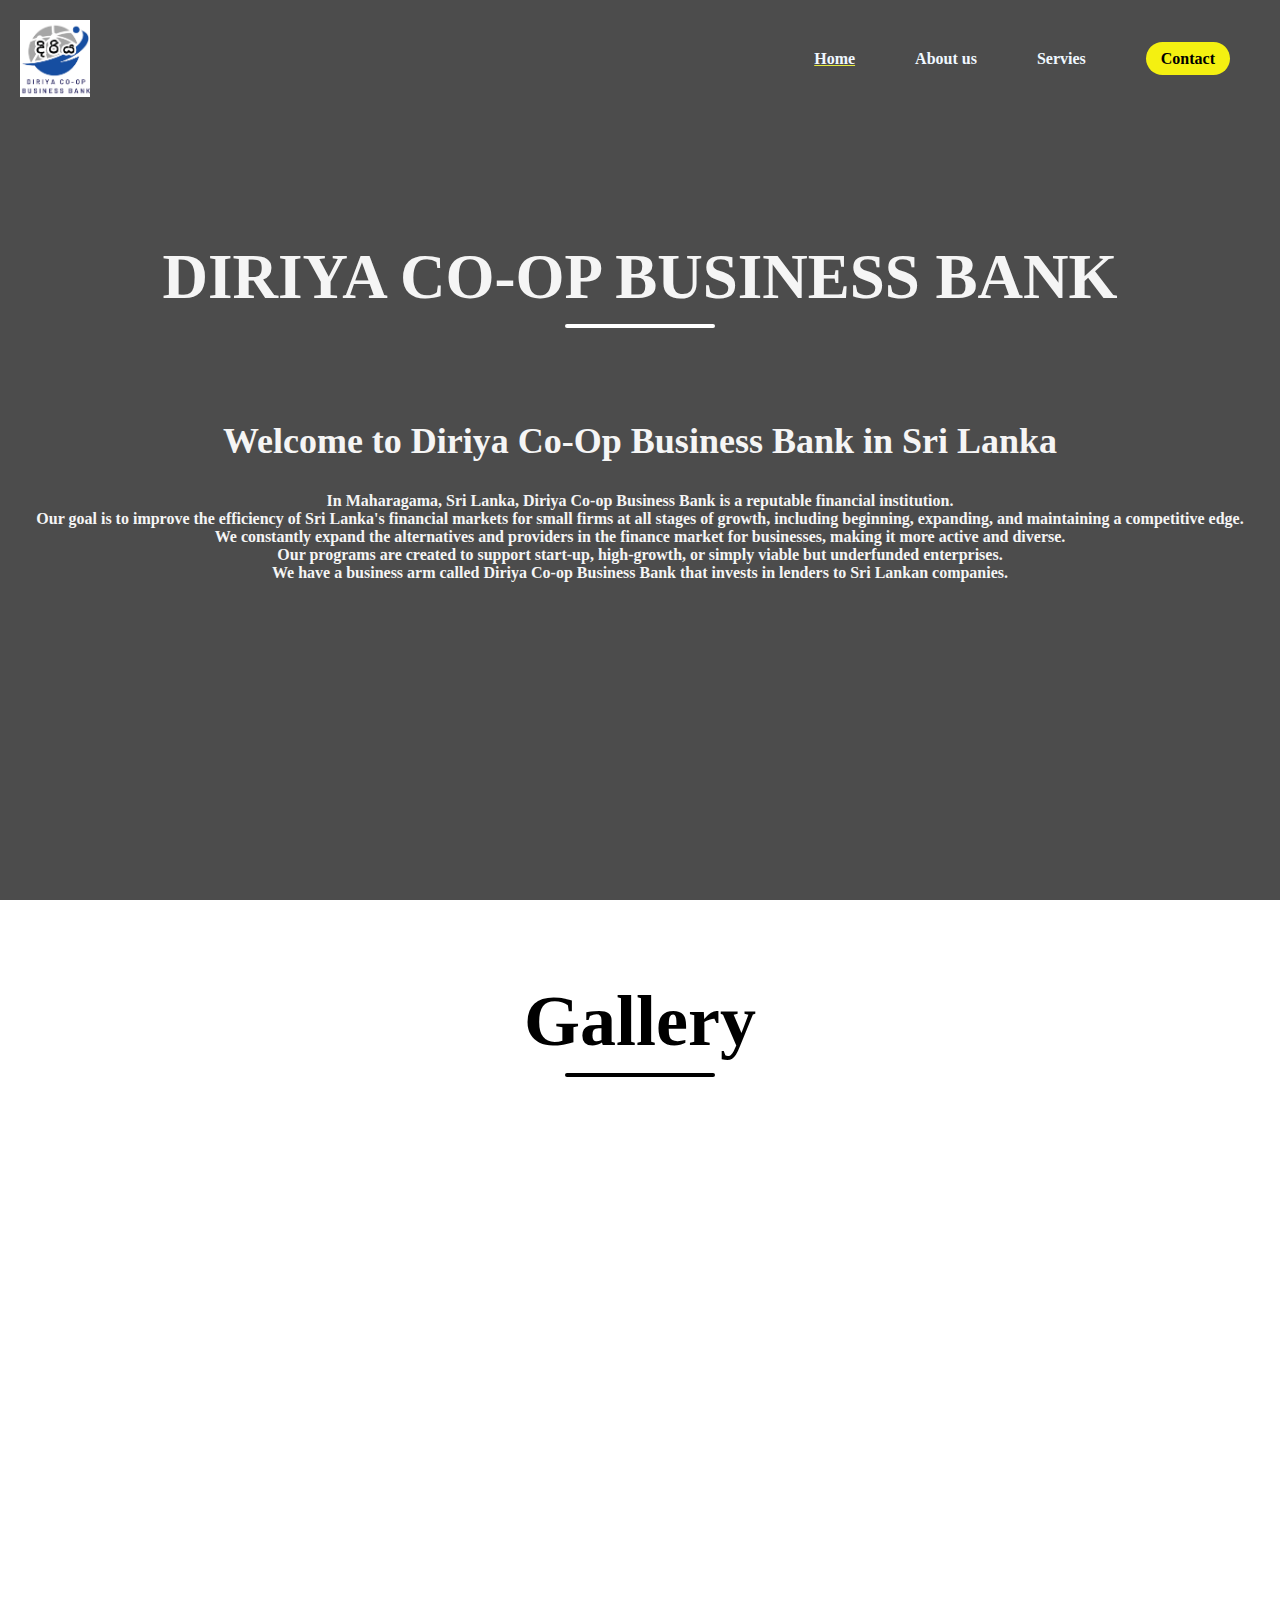
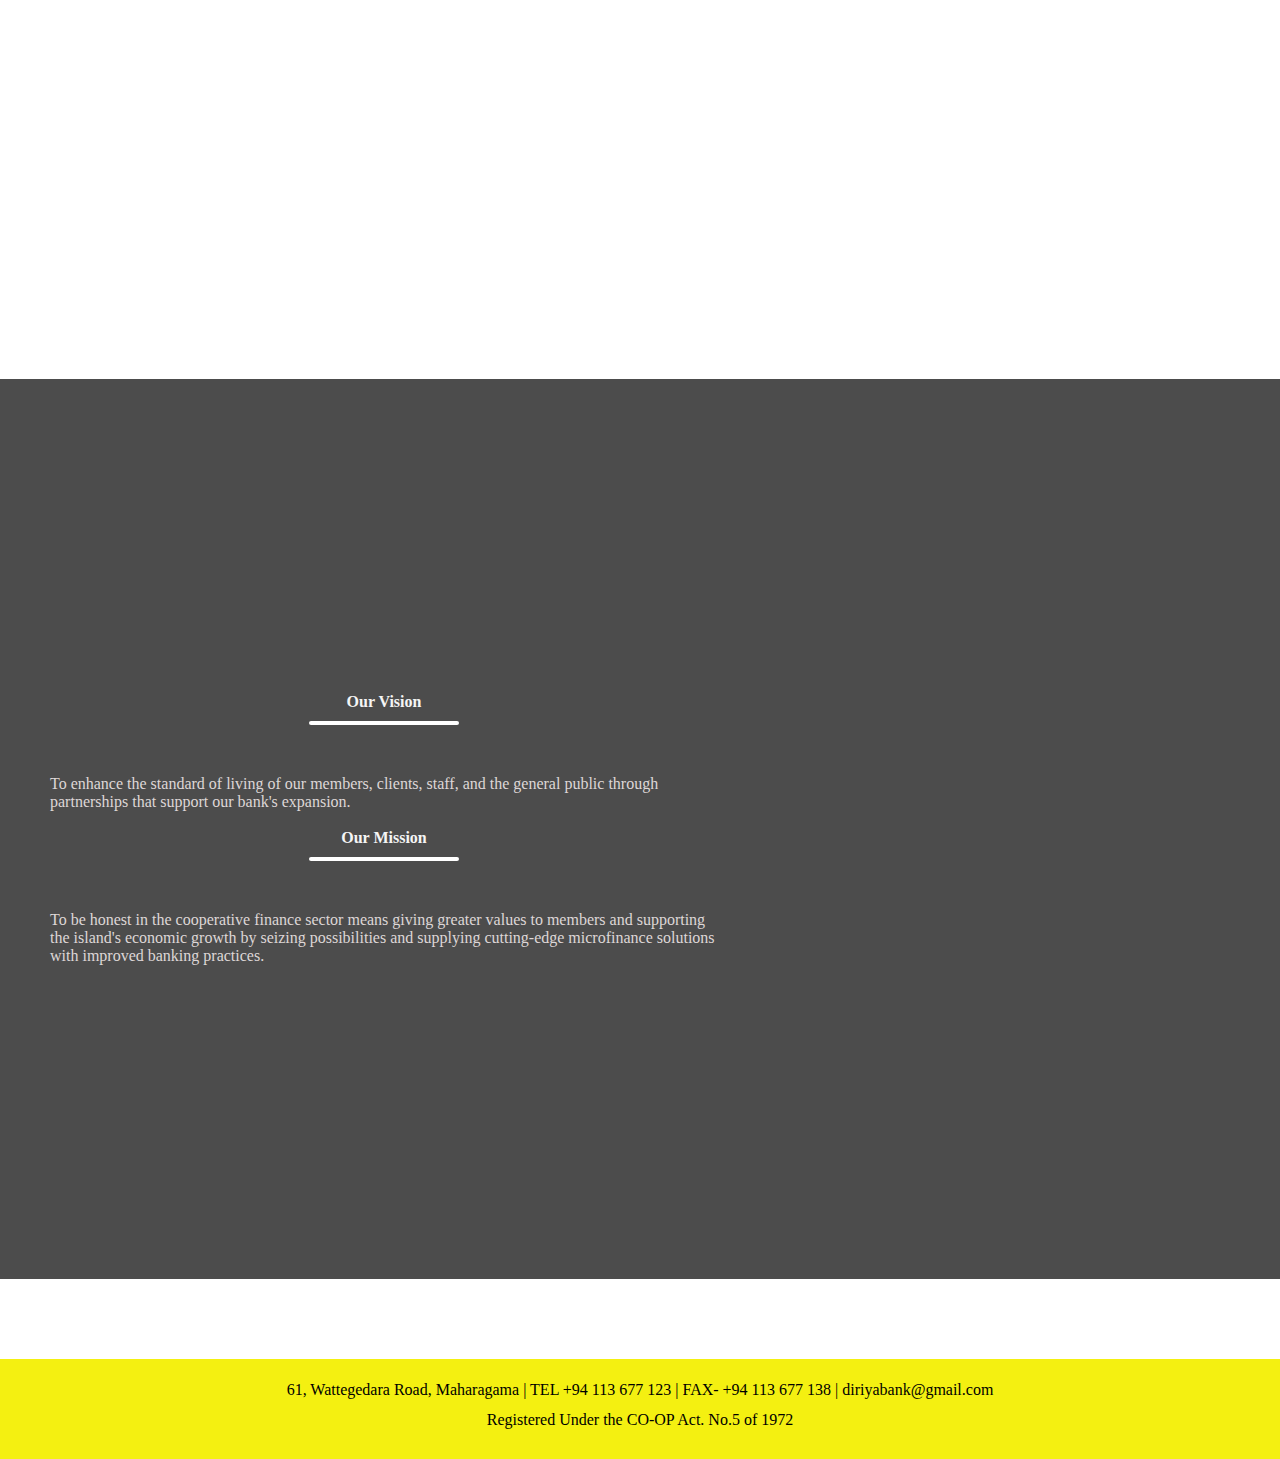
==== index.html @ 623591d2 "Restructured the project" ====
<html>
  <head>
    <title>DIRIYA CO-OP BUSINESS BANK</title>
    <link rel="stylesheet" href="/static/css/style.css" />
  </head>

  <body>
    <div class="menu-bar">
      <!--Navbar-->
      <nav class="navbar">
        <img src="/static/images/Diriya.png" class="logo1" />

        <ul class="nav-links">
          <li class="active"><a href="/index.html">Home</a></li>
          <li><a href="/about-us.html">About us</a></li>
          <li><a href="/services.html">Servies</a></li>

          <li><a class="ctn" href="/contact.html">Contact</a></li>
        </ul>

        <img src="/static/images/menu.png" alt="" class="menu-btn" />
      </nav>

      <header>
        <div class="header-content">
          <h1><br /><b>DIRIYA CO-OP BUSINESS BANK</b></h1>
          <div class="line"></div>
          <h3>
            <br /><b>Welcome to Diriya Co-Op Business Bank in Sri Lanka</b
            ><br />
          </h3>
          <h4>
            <b>
              In Maharagama, Sri Lanka, Diriya Co-op Business Bank is a
              reputable financial institution.<br />
              Our goal is to improve the efficiency of Sri Lanka's financial
              markets for small firms at all stages of growth, including
              beginning, expanding, and maintaining a competitive edge.<br />
              We constantly expand the alternatives and providers in the finance
              market for businesses, making it more active and diverse.

              <br />Our programs are created to support start-up, high-growth,
              or simply viable but underfunded enterprises.<br />
              We have a business arm called Diriya Co-op Business Bank that
              invests in lenders to Sri Lankan companies.</b
            >
          </h4>
        </div>
      </header>
    </div>

    <!--Destinations-->
    <section class="destination">
      <div class="title">
        <h1>Gallery</h1>
        <div class="line1"></div>
      </div>

      <div class="col">
        <div class="cards card1"></div>
        <div class="cards card2"></div>
        <div class="cards card3"></div>
        <div class="cards card4"></div>
        <div class="cards card5"></div>
        <div class="cards card6"></div>
      </div>
    </section>

    <!--Explore-->
    <section class="explore">
      <div class="explore-content">
        <h4>Our Vision</h4>
        <div class="line"></div>
        <p>
          To enhance the standard of living of our members, clients, staff, and
          the general public through partnerships that support our bank's
          expansion.
        </p>
        <br />
        <h4>Our Mission</h4>
        <div class="line"></div>
        <p>
          To be honest in the cooperative finance sector means giving greater
          values to members and supporting the island's economic growth by
          seizing possibilities and supplying cutting-edge microfinance
          solutions with improved banking practices.
        </p>
      </div>
    </section>

    <!--Footer-->
    <section class="footer">
      <p>
        61, Wattegedara Road, Maharagama | TEL +94 113 677 123 | FAX- +94 113
        677 138 | diriyabank@gmail.com
      </p>
      <p>Registered Under the CO-OP Act. No.5 of 1972</p>
    </section>

    <script>
      const menuBtn = document.querySelector(".menu-btn");
      const navlinks = document.querySelector(".nav-links");

      menuBtn.addEventListener("click", () => {
        navlinks.classList.toggle("mobile-menu");
      });
    </script>
  </body>
</html>
---- static/css/style.css ----
*{
    margin: 0;
    padding: 0;
    box-sizing: border-box;
    font-family: Cambria, Cochin, Georgia, 'Times New Roman', Times, serif;

}


.logo1{
    width: 70px;
    cursor: pointer;
}

.logo{
    color: rgb(255, 255, 255);
    line-height: 80px;
    padding: 0 20px;
    font-weight: bold;
    filter: drop-shadow(0px 0px 5px rgb(0, 0, 0));
}


a{
    text-decoration: none;
    color: aliceblue;
}

ul{
    list-style: none;
}
.active {
    color: rgb(228, 234, 62);
    text-decoration: underline;
    font-weight: bold;
}

/* NAVBAR*/
.navbar{
    position: absolute;
    top: 0;
    left: 0;
    display: flex;
    justify-content:space-between;
    width: 100%;
    padding: 20px;
    color: rgb(27, 26, 26);
    cursor: pointer;
    font-weight: bold;
}




header{
    width: 100vw;
    height: 100vh;
    background-image: linear-gradient(rgba(0,0,0,0.7),rgba(0,0,0,0.7)), url("/Desktop/test last/Images/construct0.jpg");
    background-position: bottom;
    background-size: cover;
    display: flex;
    align-items: center;
    justify-content: center;
}






.nav-links {
    display: flex;
    align-items: center;
    text-align: right;
    cursor: pointer;
}
.nav-links li{
    margin: 0 30px;
}

.header-content{
    margin-bottom: 150px;
    color:whitesmoke;
    text-align: center;
}
.header-content h1 {
    font-size: 7vmin;
}
.line{
    width: 150px;
    height: 4px;
    background: white;
    margin: 10px auto;
    border-radius: 5px;
}
.header-content h3{
    font-size: 4vmin;
    margin-top: 50px;
    margin-bottom: 30px;
}
.ctn{
    padding: 8px 15px;
    background: rgb(244, 240, 17);
    border-radius: 30px;
    color: rgb(0, 0, 0);
}

.menu-btn {
    position: absolute;
    top: 30px;
    right: 30px;
    width: 40px;
    cursor: pointer;
    display: none;
}

/*Destinations*/
.destination{
    min-height: 100vh;
}

section{
    width: 80%;
    margin: 80px auto;
}

.title{
    text-align: center;
    font-size: 4vmin;
    color: rgb(0, 0, 0);
    margin-bottom: 50px;
}
.line1{
    width: 150px;
    height: 4px;
    background: rgb(0, 0, 0);
    margin: 10px auto;
    border-radius: 5px;
}
.cards{
    height: 370px;
    width: auto;
    border-radius: 10px;
    padding: 2em;
    box-sizing: border-box;
    cursor: pointer;
    transition: transform 0.5s;
    align-self: center;
    background-position: center;
    background-repeat: no-repeat;
    background-size: cover;
}

.col{
    width: 100%;
    display: grid;
    grid-gap: 2em;
    grid-template-columns: repeat(auto-fit , minmax(250px, 1fr));
}

.card1{
    background-image: url("/Desktop/test last/Images/cons1.jpg");
}
.card2{
    background-image: url("/Desktop/test last/Images/cons2.jpg");
}
.card3{
    background-image: url("/Desktop/test last/Images/gar1.png");
}
.card4{
    background-image: url("/Desktop/test last/Images/gar2.jpg");
}
.card5{
    background-image: url("/Desktop/test last/Images/fish1.jpg");
}
.card6{
    background-image: url("/Desktop/test last/Images/fish01.jpg");
}

.ctn1{
    padding: 8px 15px;
    background: rgb(244, 240, 17);
    border-radius: 20px;
    color: black;
}

/*Explore*/
.explore{
    width: 100%;
    height: 100vh;
    background-image: linear-gradient(rgba(0,0,0,0.7),rgba(0,0,0,0.7)), url("/Desktop/test last/Images/beach.jpg");
    background-position:center ;
    background-size: cover;
    background-repeat: no-repeat;
    display: flex;
    align-items: center;
}

.explore-content{
    width: 60%;
    padding: 50px;
    color: whitesmoke;
    display: flex;
    align-items: center;
    flex-direction: column;
}

.explore-content h1{
    font-size: 7vmin;
    font-weight: bold;
}

.explore .line{
    margin-bottom: 50px;
}

.explore-content p{
    color: rgb(222, 215, 215);
}

.explore-content .ctn1{
    margin-top: 50px;
}

.explore-content p{
    color: rgb(222, 215, 215);
}



.footer{
    width: 100%;
    min-height: 100px;
    padding: 20px 80px;
    margin: 0;
    background: rgb(244, 240, 17);
    text-align: center;
}

.footer p{
    color: rgb(0, 0, 0);
    margin: 12px auto;
}

/*Mobile Device*/

@media only screen and (max-width:950px){
    .menu-btn{
        display: block;
    }
    .navbar {
        padding: 0;
    }
    .logo1 {
        position: absolute;
        top: 30px;
        left: 30px;
    }
    .nav-links {
        flex-direction: column;
        width: 100%;
        height: 100vh;
        justify-content: center;
        background: rgb(7, 123, 110);
        margin-top: -900px;
        transition: all 0.5s ease;
        border-bottom-right-radius: 30%;
    }
    .mobile-menu {
        margin-top: 0px;

    }
    .nav-links li{
        margin: 30px auto;
    }
    .explore-content{
        width:100%;
    }
  
    }
    .image-gallery{
        justify-content: center;
        align-items: center;
    }
    .cards{
        justify-content: center;
        align-items: center;
    }

    .image-gallery{
        width: 90%;
    }

    .footer{
        padding: 10px;
    }

.image-gallery {
    transition: transform .3s ease;
}

.image-gallery{
    transform: scale(1.1);
}
.ctn:hover{
    background: whitesmoke;
    color: rgb(57, 168, 131);
    box-shadow: 2px 2px 5px #00000056;
}
.ctn1:hover{
    background: whitesmoke;
    color: rgb(57, 168, 131);
    box-shadow: 2px 2px 5px #00000056;
}
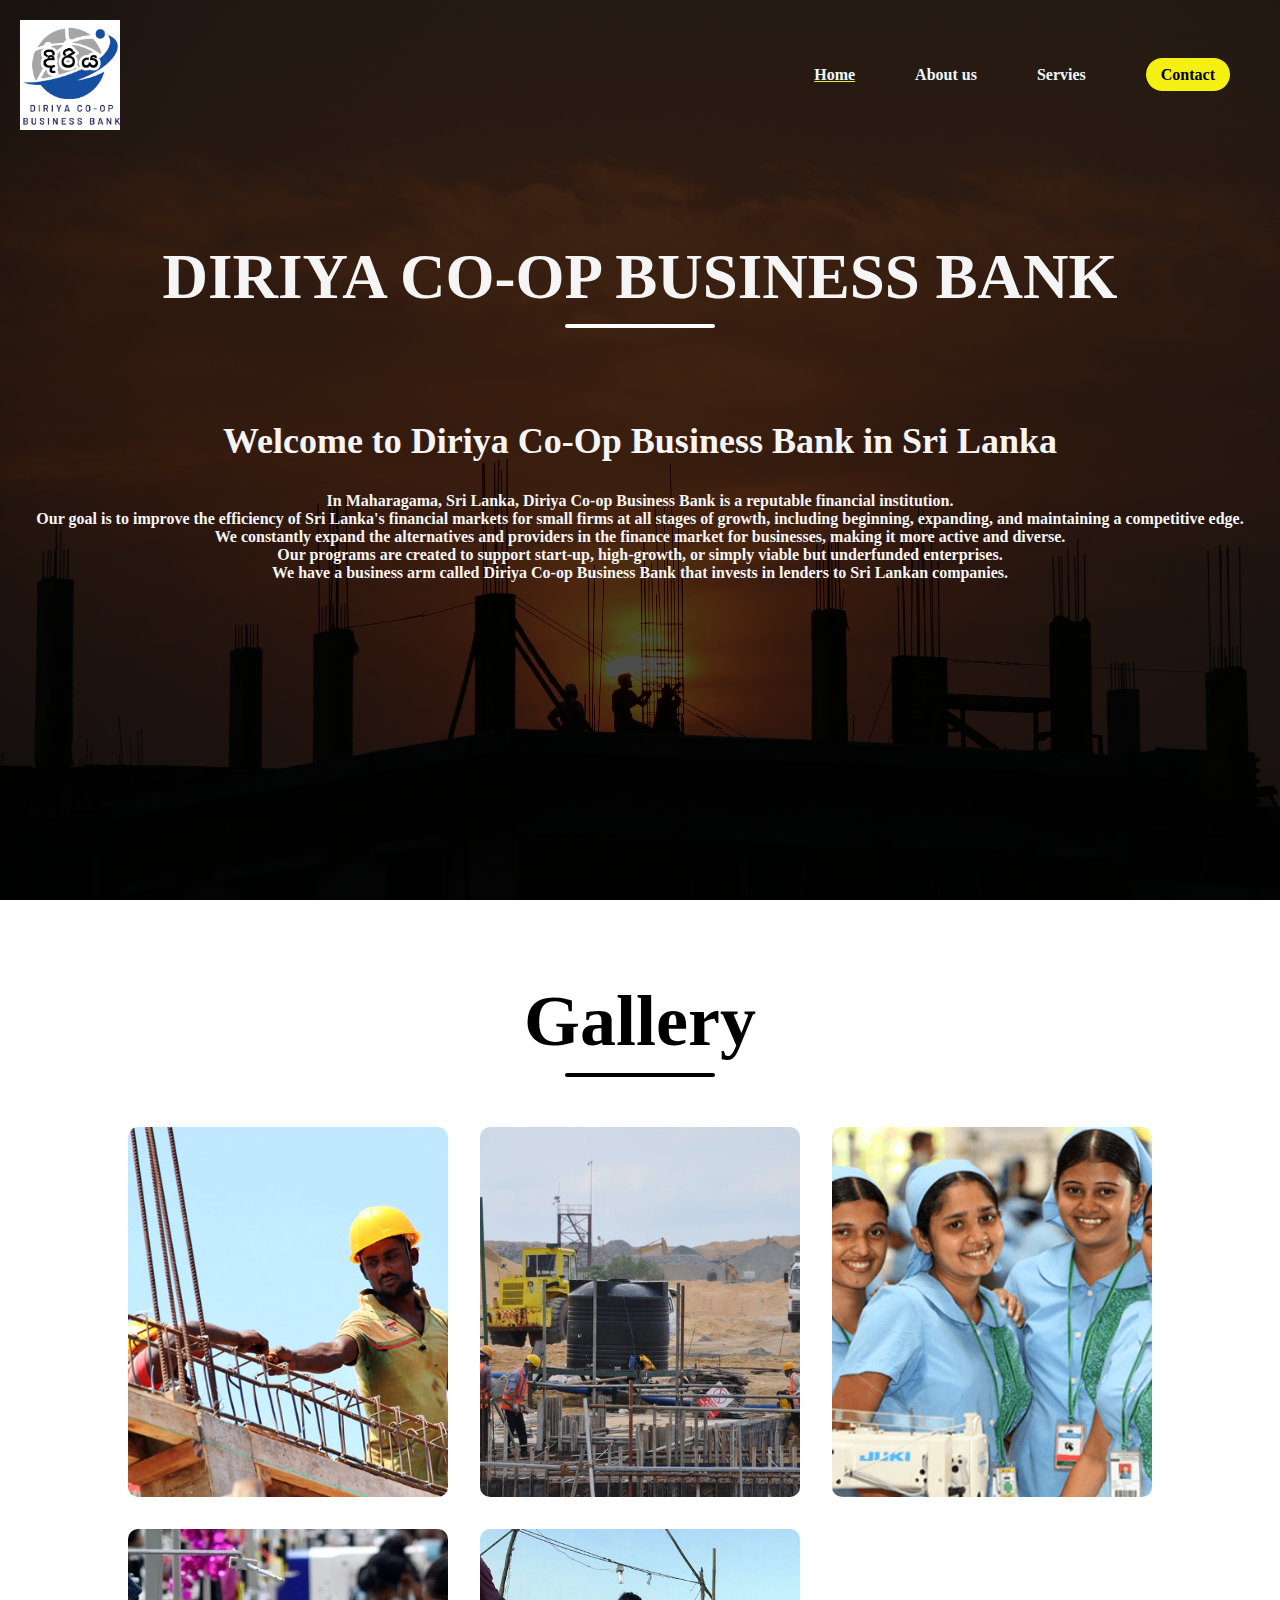
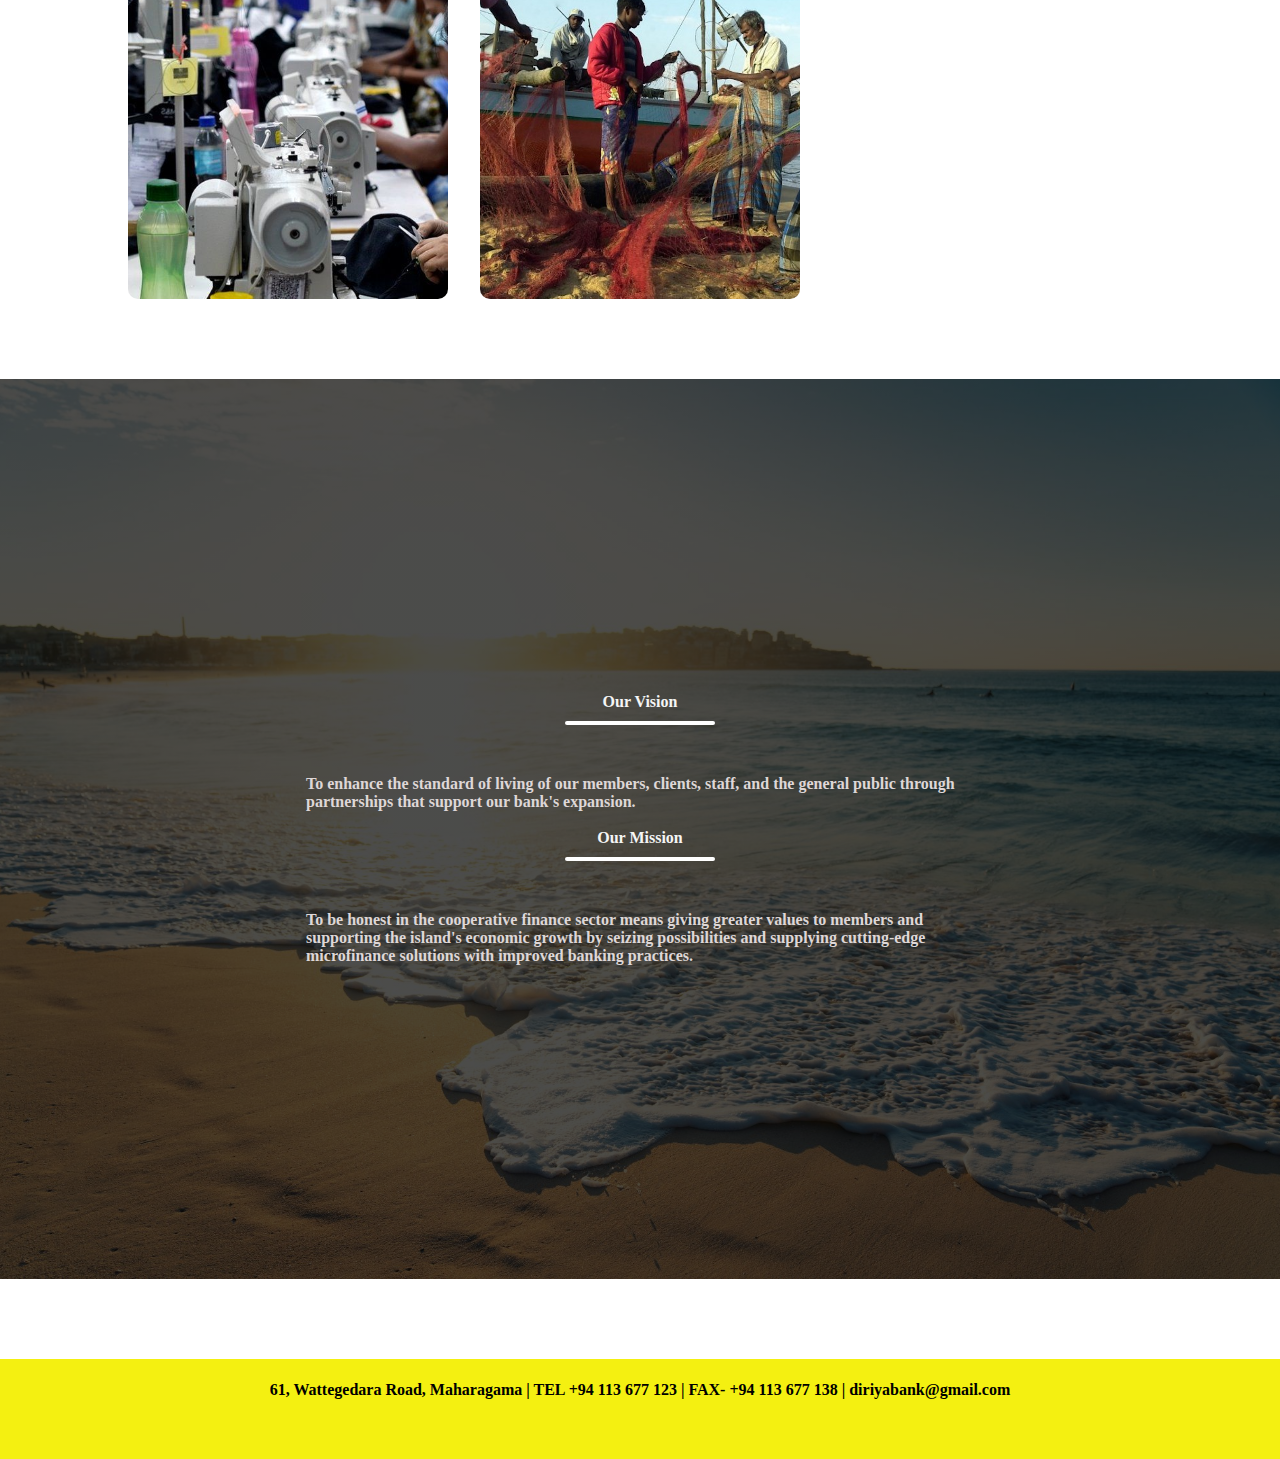
==== commit a1456834: "test commit" ====
--- a/index.html
+++ b/index.html
@@ -69,32 +69,32 @@
     <!--Explore-->
     <section class="explore">
       <div class="explore-content">
-        <h4>Our Vision</h4>
+        <h4><b>Our Vision</b></h4>
+        <div class="line"></div>
+        <p><b>
+          To enhance the standard of living of our members, clients, staff, and
+          the general public through partnerships that support our bank's
+          expansion.</b>
+        </p>
+        <br />
+        <h4><b>Our Mission</b></h4>
         <div class="line"></div>
         <p>
-          To enhance the standard of living of our members, clients, staff, and
-          the general public through partnerships that support our bank's
-          expansion.
-        </p>
-        <br />
-        <h4>Our Mission</h4>
-        <div class="line"></div>
-        <p>
-          To be honest in the cooperative finance sector means giving greater
+          <b>To be honest in the cooperative finance sector means giving greater
           values to members and supporting the island's economic growth by
           seizing possibilities and supplying cutting-edge microfinance
-          solutions with improved banking practices.
+          solutions with improved banking practices.</b>
         </p>
       </div>
     </section>
 
     <!--Footer-->
     <section class="footer">
-      <p>
+      <p><b>
         61, Wattegedara Road, Maharagama | TEL +94 113 677 123 | FAX- +94 113
-        677 138 | diriyabank@gmail.com
+        677 138 | diriyabank@gmail.com </b>
       </p>
-      <p>Registered Under the CO-OP Act. No.5 of 1972</p>
+      
     </section>
 
     <script>
--- a/static/css/style.css
+++ b/static/css/style.css
@@ -8,7 +8,7 @@
 
 
 .logo1{
-    width: 70px;
+    width: 100px;
     cursor: pointer;
 }
 
@@ -55,7 +55,7 @@
 header{
     width: 100vw;
     height: 100vh;
-    background-image: linear-gradient(rgba(0,0,0,0.7),rgba(0,0,0,0.7)), url("/Desktop/test last/Images/construct0.jpg");
+    background-image: linear-gradient(rgba(0,0,0,0.7),rgba(0,0,0,0.7)), url("/static/images/construct0.jpg");
     background-position: bottom;
     background-size: cover;
     display: flex;
@@ -159,22 +159,22 @@
 }
 
 .card1{
-    background-image: url("/Desktop/test last/Images/cons1.jpg");
+    background-image: url("/static/images/cons1.jpg");
 }
 .card2{
-    background-image: url("/Desktop/test last/Images/cons2.jpg");
+    background-image: url("/static/images/cons2.jpg");
 }
 .card3{
-    background-image: url("/Desktop/test last/Images/gar1.png");
+    background-image: url("/static/images/gar1.png");
 }
 .card4{
-    background-image: url("/Desktop/test last/Images/gar2.jpg");
+    background-image: url("/static/images/gar2.jpg");
 }
 .card5{
-    background-image: url("/Desktop/test last/Images/fish1.jpg");
+    background-image: url("/static/images/fish1.jpg");
 }
 .card6{
-    background-image: url("/Desktop/test last/Images/fish01.jpg");
+    background-image: url("/static/images/fish01.jpg");
 }
 
 .ctn1{
@@ -188,12 +188,13 @@
 .explore{
     width: 100%;
     height: 100vh;
-    background-image: linear-gradient(rgba(0,0,0,0.7),rgba(0,0,0,0.7)), url("/Desktop/test last/Images/beach.jpg");
+    background-image: linear-gradient(rgba(0,0,0,0.7),rgba(0,0,0,0.7)), url("/static/images/beach.jpg");
     background-position:center ;
     background-size: cover;
     background-repeat: no-repeat;
     display: flex;
     align-items: center;
+    justify-content: center;
 }
 
 .explore-content{
@@ -203,6 +204,7 @@
     display: flex;
     align-items: center;
     flex-direction: column;
+    
 }
 
 .explore-content h1{
@@ -224,6 +226,7 @@
 
 .explore-content p{
     color: rgb(222, 215, 215);
+    
 }
 
 
@@ -261,7 +264,7 @@
         width: 100%;
         height: 100vh;
         justify-content: center;
-        background: rgb(7, 123, 110);
+        background: rgb(5, 3, 54);
         margin-top: -900px;
         transition: all 0.5s ease;
         border-bottom-right-radius: 30%;
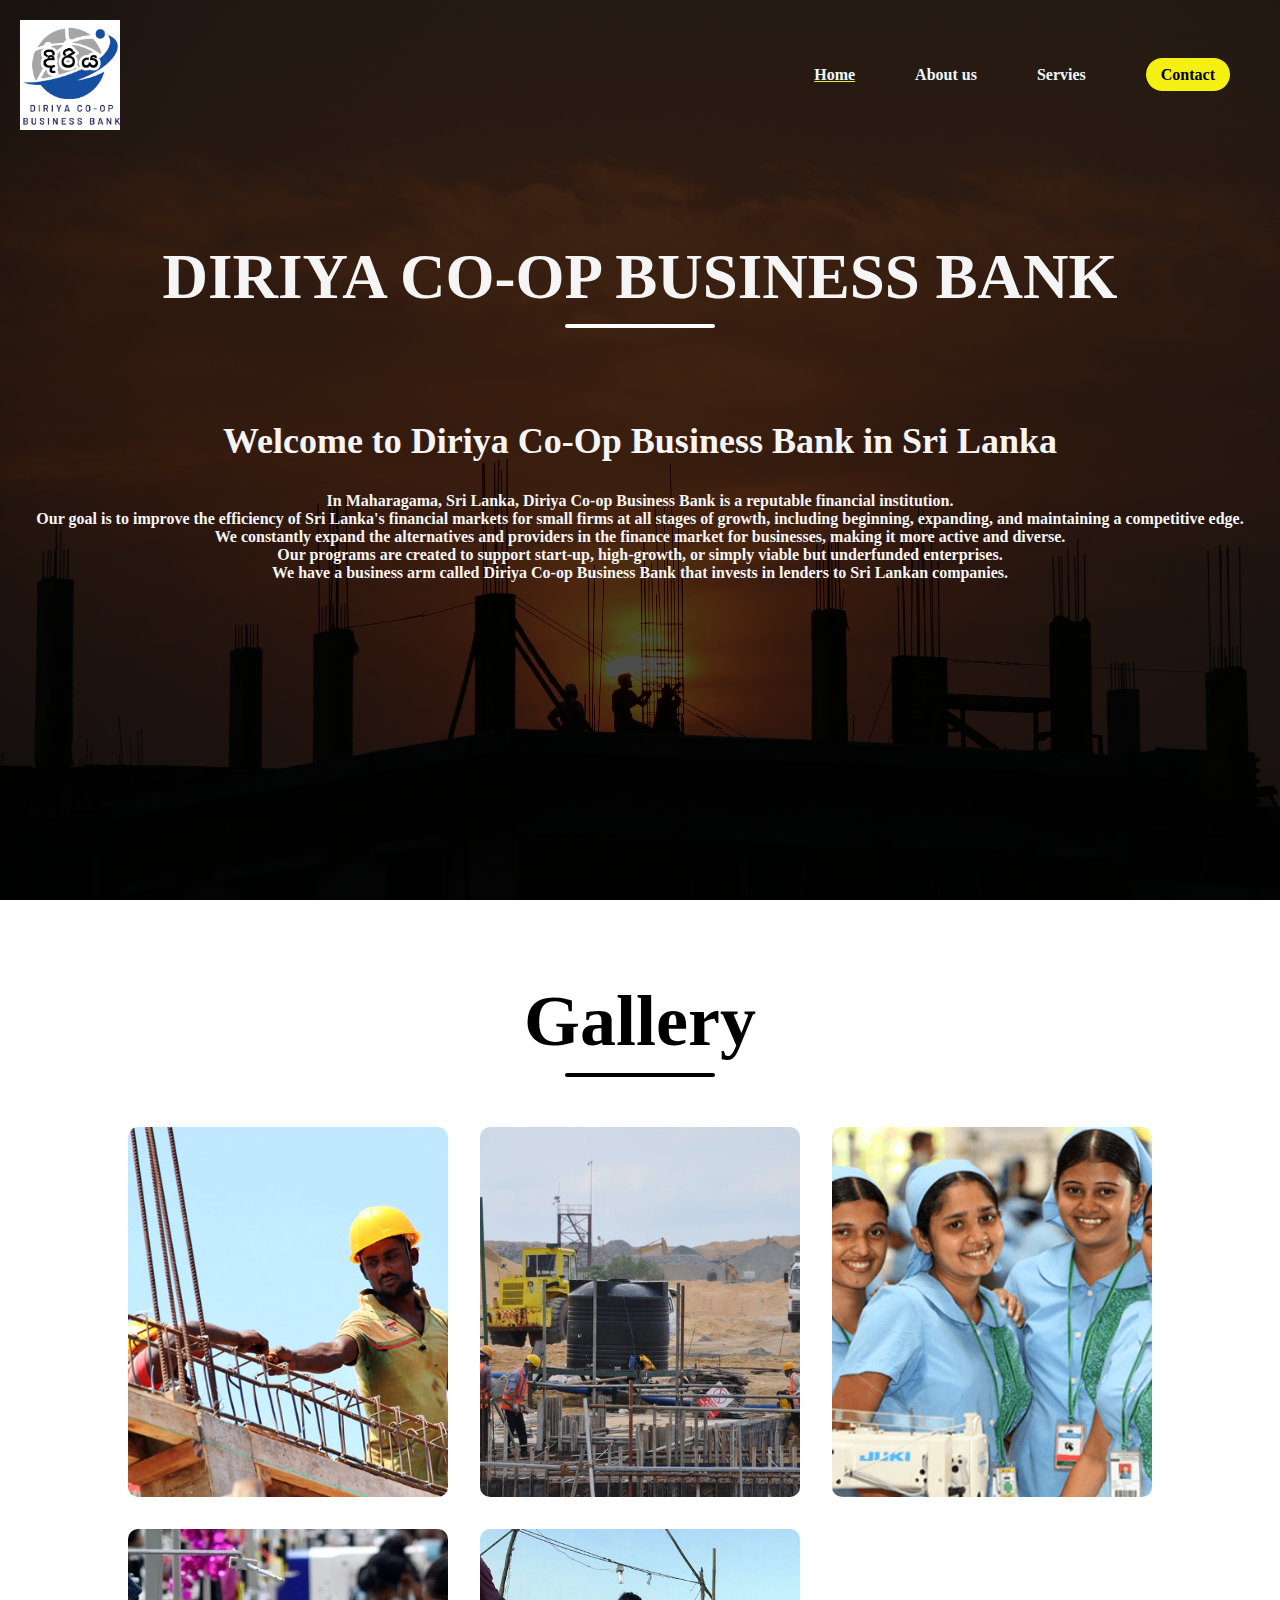
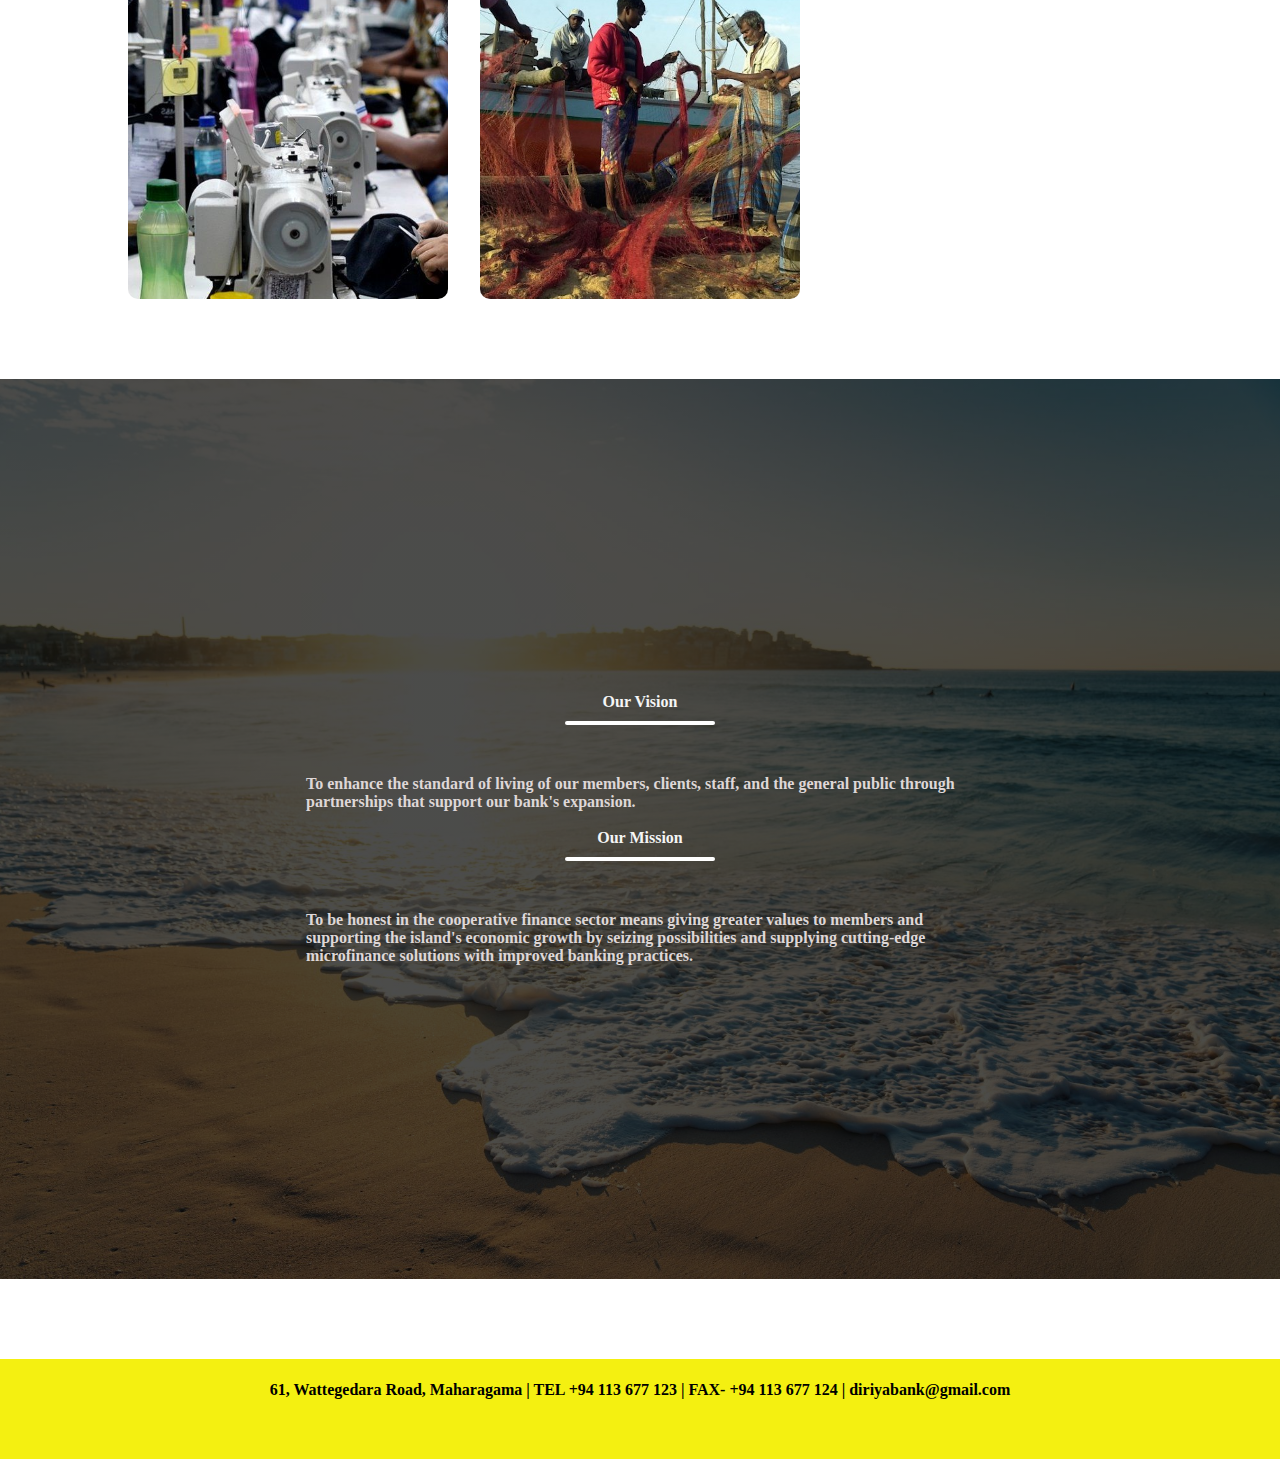
==== commit e3ace234: "Updates to the site" ====
--- a/index.html
+++ b/index.html
@@ -66,8 +66,8 @@
       </div>
     </section>
 
-    <!--Explore-->
-    <section class="explore">
+     <!--Explore-->
+     <section class="explore">
       <div class="explore-content">
         <h4><b>Our Vision</b></h4>
         <div class="line"></div>
@@ -92,7 +92,7 @@
     <section class="footer">
       <p><b>
         61, Wattegedara Road, Maharagama | TEL +94 113 677 123 | FAX- +94 113
-        677 138 | diriyabank@gmail.com </b>
+        677 124 | diriyabank@gmail.com </b>
       </p>
       
     </section>
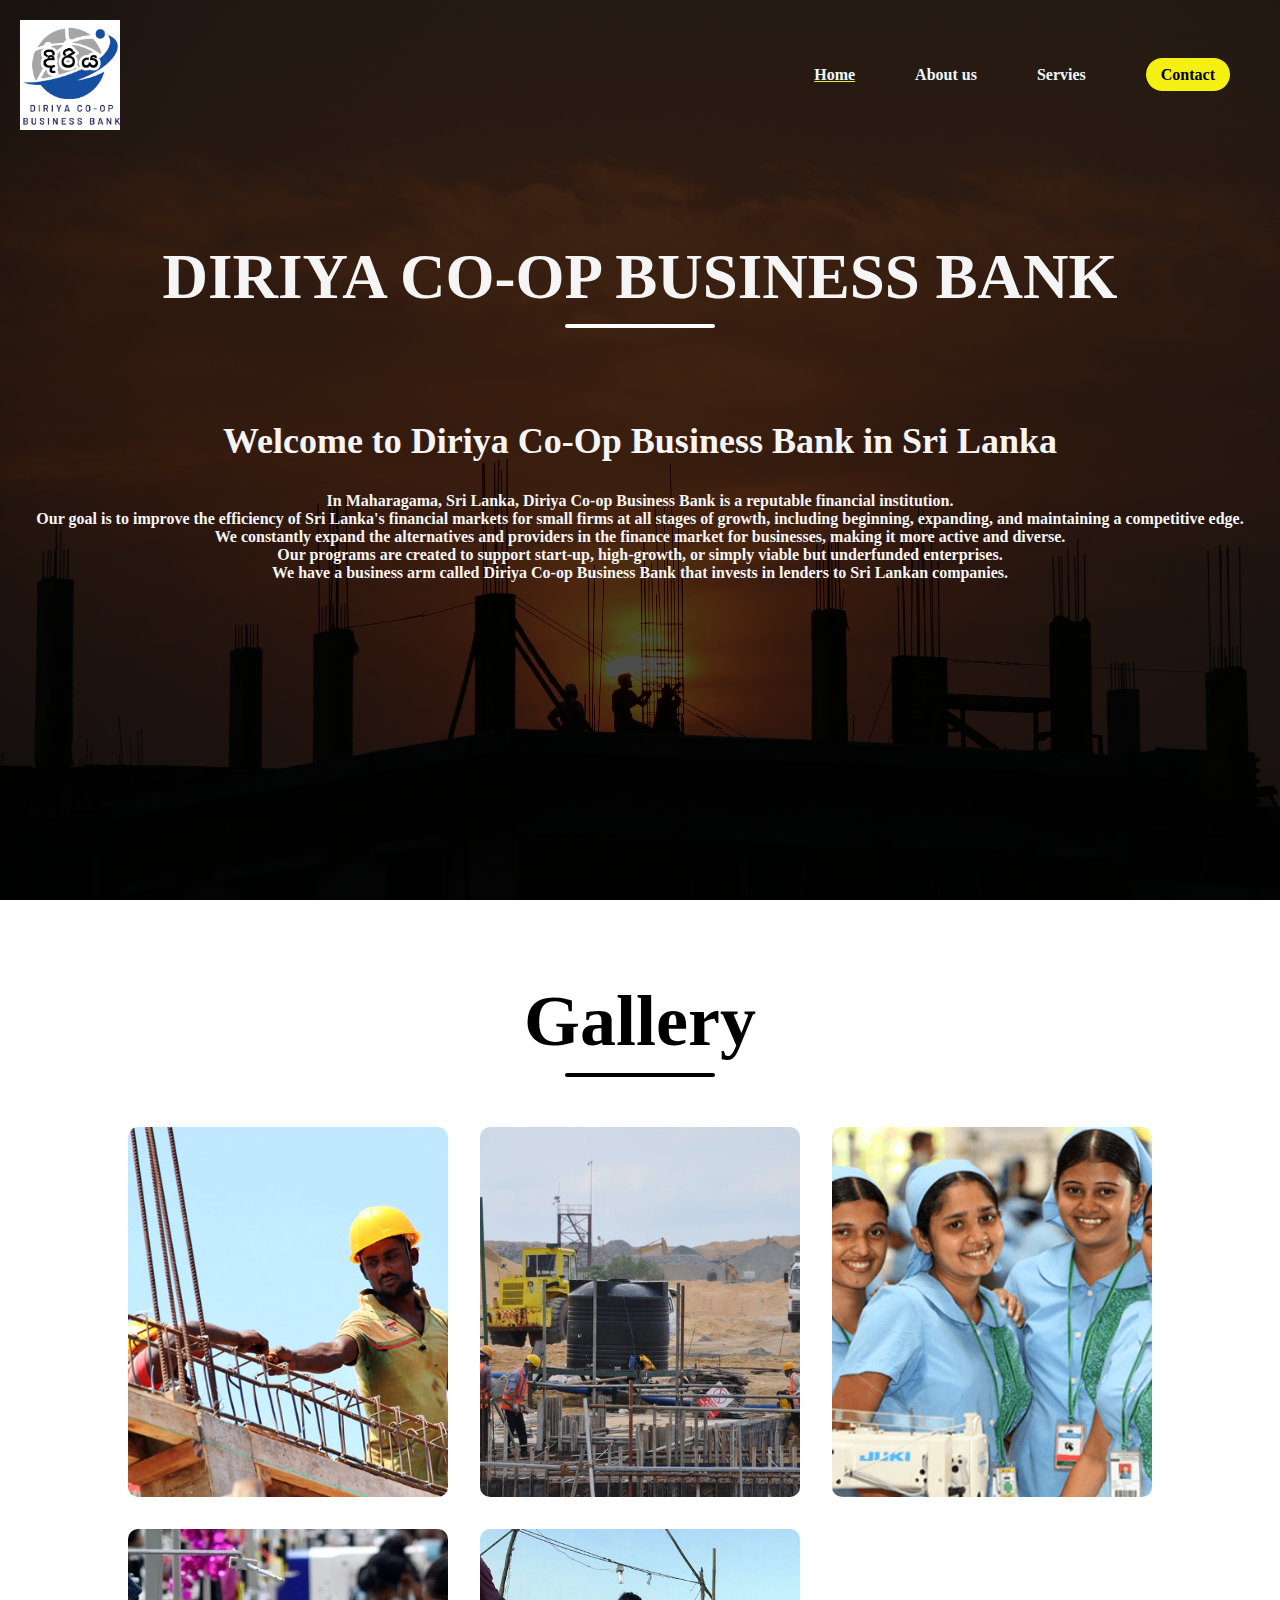
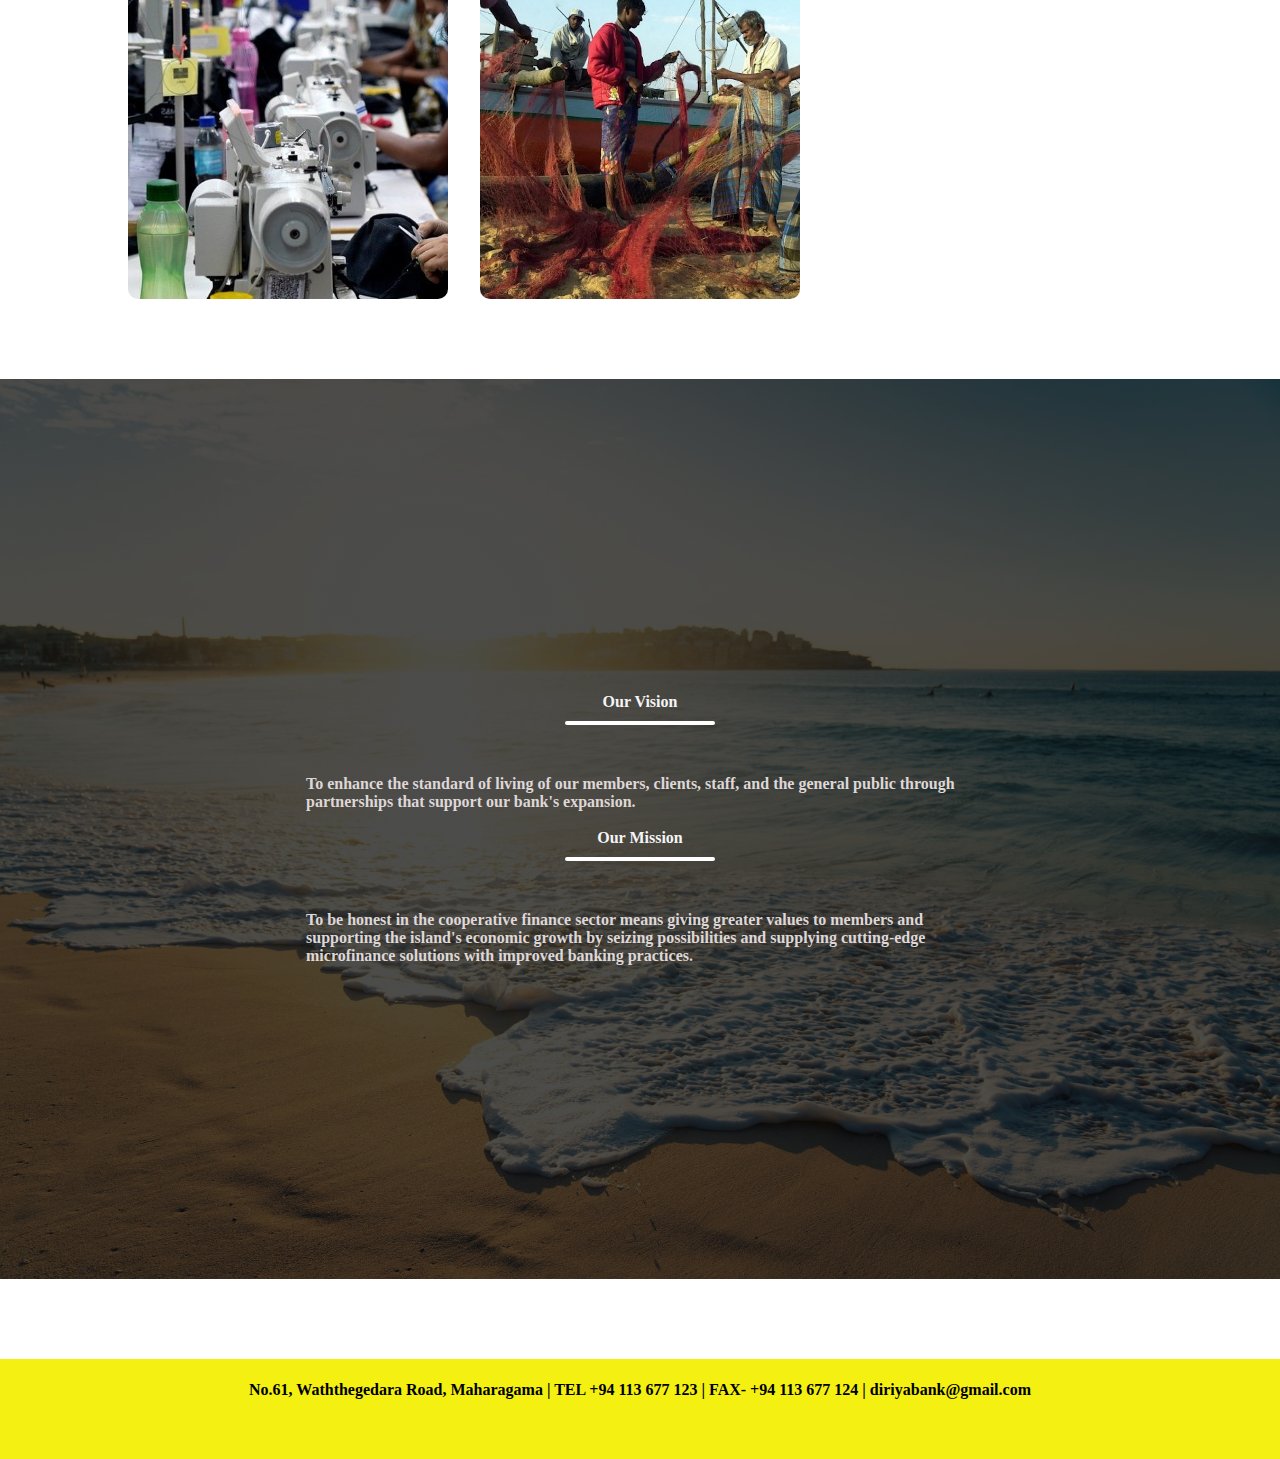
==== commit d5a0b3fb: "Updates to the site." ====
--- a/index.html
+++ b/index.html
@@ -91,7 +91,7 @@
     <!--Footer-->
     <section class="footer">
       <p><b>
-        61, Wattegedara Road, Maharagama | TEL +94 113 677 123 | FAX- +94 113
+       No.61, Waththegedara Road, Maharagama | TEL +94 113 677 123 | FAX- +94 113
         677 124 | diriyabank@gmail.com </b>
       </p>
       
